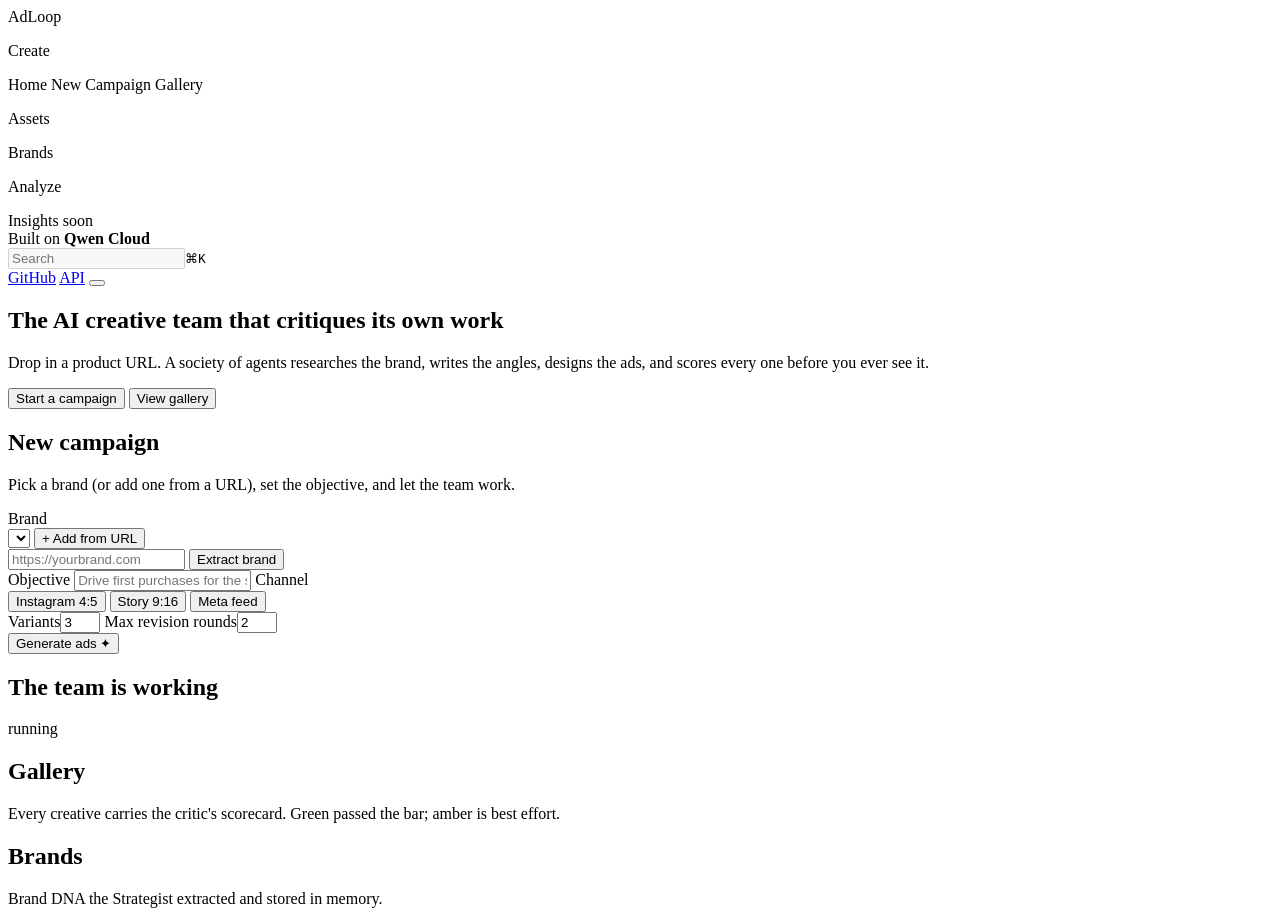
==== frontend/index.html @ 337c5b4a "AdLoop: multi-agent ad-creative society (Track 3) — initial public release Six-agent society (Strate" ====
<!doctype html>
<html lang="en" data-theme="light">
<head>
<meta charset="utf-8">
<meta name="viewport" content="width=device-width, initial-scale=1">
<title>AdLoop — the AI creative team that critiques its own work</title>
<link rel="preconnect" href="https://fonts.googleapis.com">
<link rel="preconnect" href="https://fonts.gstatic.com" crossorigin>
<link href="https://fonts.googleapis.com/css2?family=Plus+Jakarta+Sans:wght@400;500;600;700;800&family=JetBrains+Mono:wght@500&display=swap" rel="stylesheet">
<link rel="stylesheet" href="/styles.css">
</head>
<body>
<div class="app">
  <!-- Sidebar -->
  <aside class="sidebar">
    <div class="brand">
      <span class="brand-mark" aria-hidden="true"></span>
      <span class="brand-name">Ad<span class="grad">Loop</span></span>
    </div>
    <nav class="nav">
      <p class="nav-group">Create</p>
      <a class="nav-item active" data-view="home"><i data-i="home"></i>Home</a>
      <a class="nav-item" data-view="new"><i data-i="spark"></i>New Campaign</a>
      <a class="nav-item" data-view="gallery"><i data-i="grid"></i>Gallery</a>
      <p class="nav-group">Assets</p>
      <a class="nav-item" data-view="brands"><i data-i="tag"></i>Brands</a>
      <p class="nav-group">Analyze</p>
      <a class="nav-item disabled"><i data-i="chart"></i>Insights <span class="soon">soon</span></a>
    </nav>
    <div class="powered">Built on <b>Qwen&nbsp;Cloud</b></div>
  </aside>

  <!-- Main -->
  <div class="main">
    <header class="topbar">
      <div class="search"><i data-i="search"></i><input placeholder="Search" disabled><kbd>⌘K</kbd></div>
      <div class="top-actions">
        <a class="top-link" href="https://github.com/dany2048" target="_blank">GitHub</a>
        <a class="top-link" href="/docs" target="_blank">API</a>
        <button class="icon-btn" id="theme-toggle" title="Toggle theme"><i data-i="moon"></i></button>
        <span class="avatar"></span>
      </div>
    </header>

    <main class="content">
      <!-- HOME -->
      <section class="view" id="view-home">
        <h1 class="page-title">The AI creative team that <span class="grad">critiques its own work</span></h1>
        <p class="page-sub">Drop in a product URL. A society of agents researches the brand, writes the angles, designs the ads, and scores every one before you ever see it.</p>
        <div class="cards stats" id="home-stats"></div>
        <div class="home-cta">
          <button class="btn primary" data-go="new">Start a campaign</button>
          <button class="btn ghost" data-go="gallery">View gallery</button>
        </div>
        <div class="agent-row" id="agent-legend"></div>
      </section>

      <!-- NEW CAMPAIGN -->
      <section class="view hidden" id="view-new">
        <h1 class="page-title">New campaign</h1>
        <p class="page-sub">Pick a brand (or add one from a URL), set the objective, and let the team work.</p>
        <div class="panel">
          <label class="field">
            <span>Brand</span>
            <div class="brand-pick">
              <select id="brand-select"></select>
              <button class="btn ghost sm" id="add-brand-btn">+ Add from URL</button>
            </div>
          </label>
          <div class="add-brand hidden" id="add-brand-row">
            <input id="brand-url" placeholder="https://yourbrand.com">
            <button class="btn primary sm" id="extract-btn">Extract brand</button>
          </div>
          <label class="field"><span>Objective</span>
            <input id="objective" placeholder="Drive first purchases for the summer collection"></label>
          <label class="field"><span>Channel</span>
            <div class="chips" id="channel-chips">
              <button class="chip active" data-v="instagram">Instagram 4:5</button>
              <button class="chip" data-v="story">Story 9:16</button>
              <button class="chip" data-v="meta_feed">Meta feed</button>
            </div>
          </label>
          <div class="row2">
            <label class="field"><span>Variants</span><input id="n" type="number" min="1" max="4" value="3"></label>
            <label class="field"><span>Max revision rounds</span><input id="rounds" type="number" min="0" max="3" value="2"></label>
          </div>
          <button class="btn primary lg" id="generate-btn">Generate ads ✦</button>
        </div>
      </section>

      <!-- WORKING -->
      <section class="view hidden" id="view-working">
        <div class="working-head">
          <h1 class="page-title">The team is working</h1>
          <span class="status-pill" id="run-status">running</span>
        </div>
        <p class="page-sub" id="run-objective"></p>
        <div class="timeline" id="timeline"></div>
      </section>

      <!-- GALLERY -->
      <section class="view hidden" id="view-gallery">
        <h1 class="page-title">Gallery</h1>
        <p class="page-sub">Every creative carries the critic's scorecard. Green passed the bar; amber is best effort.</p>
        <div class="gallery" id="gallery"></div>
      </section>

      <!-- BRANDS -->
      <section class="view hidden" id="view-brands">
        <h1 class="page-title">Brands</h1>
        <p class="page-sub">Brand DNA the Strategist extracted and stored in memory.</p>
        <div class="cards" id="brands-list"></div>
      </section>
    </main>
  </div>
</div>
<script src="/app.js"></script>
</body>
</html>
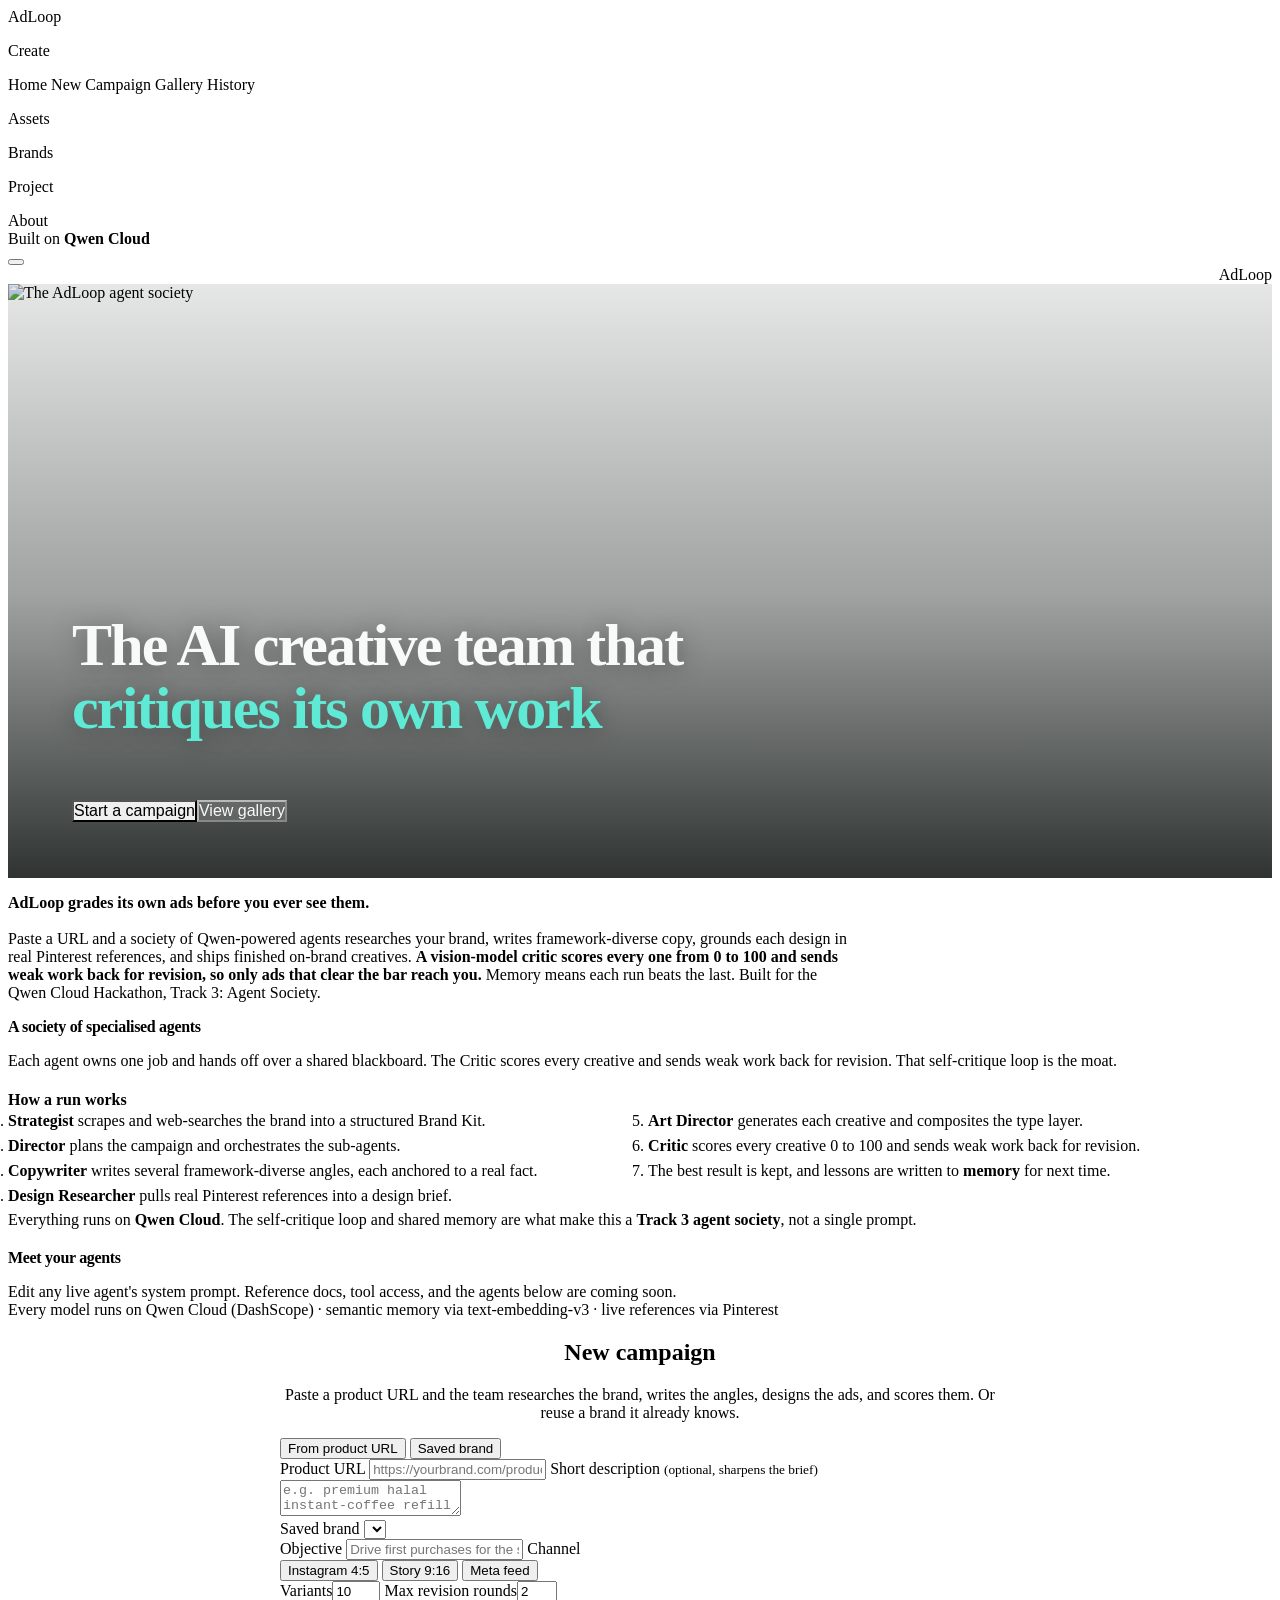
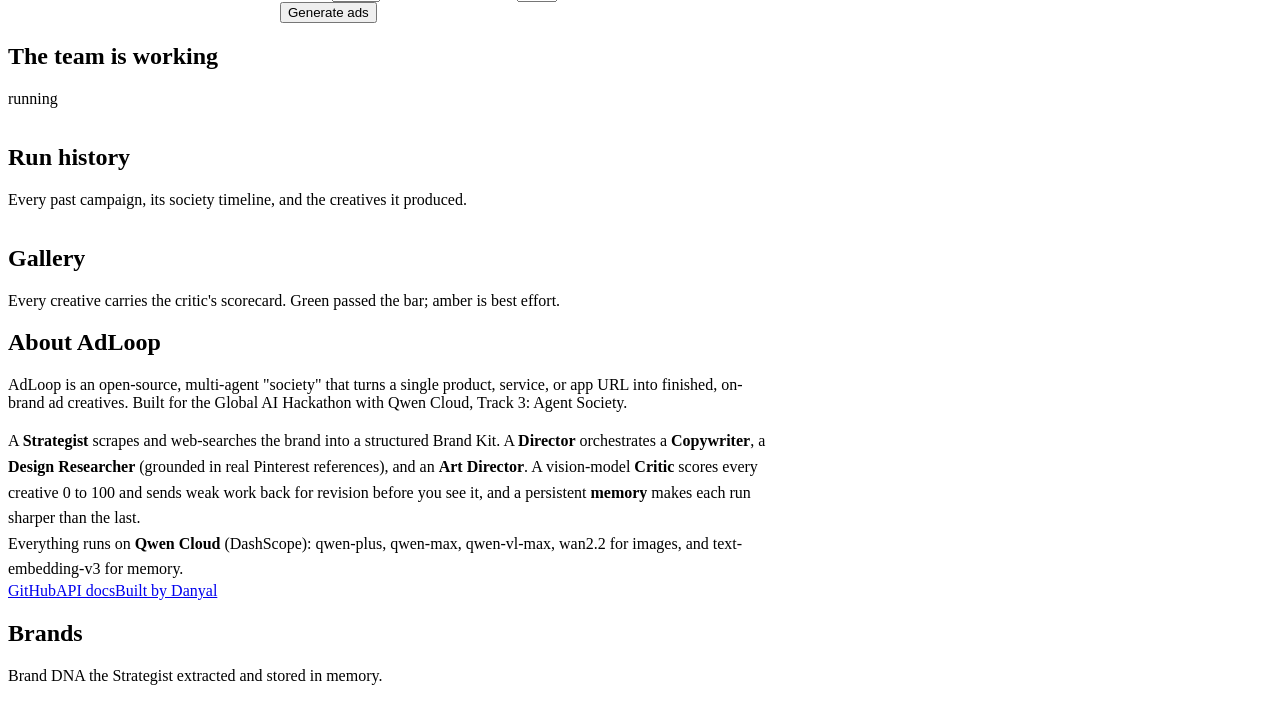
==== commit cfd9a39f: "Fix product compositing, make Director a real planning agent, add rate limits + inline results, remo" ====
--- a/frontend/index.html
+++ b/frontend/index.html
@@ -3,10 +3,10 @@
 <head>
 <meta charset="utf-8">
 <meta name="viewport" content="width=device-width, initial-scale=1">
-<title>AdLoop — the AI creative team that critiques its own work</title>
+<title>AdLoop: the AI creative team that critiques its own work</title>
 <link rel="preconnect" href="https://fonts.googleapis.com">
 <link rel="preconnect" href="https://fonts.gstatic.com" crossorigin>
-<link href="https://fonts.googleapis.com/css2?family=Plus+Jakarta+Sans:wght@400;500;600;700;800&family=JetBrains+Mono:wght@500&display=swap" rel="stylesheet">
+<link href="https://fonts.googleapis.com/css2?family=Plus+Jakarta+Sans:wght@400;500;600;700;800&family=IBM+Plex+Mono:wght@400;500;600&display=swap" rel="stylesheet">
 <link rel="stylesheet" href="/styles.css">
 </head>
 <body>
@@ -22,54 +22,253 @@
       <a class="nav-item active" data-view="home"><i data-i="home"></i>Home</a>
       <a class="nav-item" data-view="new"><i data-i="spark"></i>New Campaign</a>
       <a class="nav-item" data-view="gallery"><i data-i="grid"></i>Gallery</a>
+      <a class="nav-item" data-view="history"><i data-i="chart"></i>History</a>
       <p class="nav-group">Assets</p>
       <a class="nav-item" data-view="brands"><i data-i="tag"></i>Brands</a>
-      <p class="nav-group">Analyze</p>
-      <a class="nav-item disabled"><i data-i="chart"></i>Insights <span class="soon">soon</span></a>
+      <p class="nav-group">Project</p>
+      <a class="nav-item" data-view="about"><i data-i="tag"></i>About</a>
     </nav>
     <div class="powered">Built on <b>Qwen&nbsp;Cloud</b></div>
   </aside>
+  <div class="sidebar-backdrop" id="sidebar-backdrop"></div>
 
   <!-- Main -->
   <div class="main">
     <header class="topbar">
-      <div class="search"><i data-i="search"></i><input placeholder="Search" disabled><kbd>⌘K</kbd></div>
-      <div class="top-actions">
-        <a class="top-link" href="https://github.com/dany2048" target="_blank">GitHub</a>
-        <a class="top-link" href="/docs" target="_blank">API</a>
-        <button class="icon-btn" id="theme-toggle" title="Toggle theme"><i data-i="moon"></i></button>
-        <span class="avatar"></span>
+      <button class="menu-btn" id="menu-btn" aria-label="Open menu">
+        <span></span><span></span><span></span>
+      </button>
+      <div class="brand brand-top">
+        <span class="brand-mark" aria-hidden="true"></span>
+        <span class="brand-name">Ad<span class="grad">Loop</span></span>
       </div>
     </header>
-
     <main class="content">
       <!-- HOME -->
       <section class="view" id="view-home">
-        <h1 class="page-title">The AI creative team that <span class="grad">critiques its own work</span></h1>
-        <p class="page-sub">Drop in a product URL. A society of agents researches the brand, writes the angles, designs the ads, and scores every one before you ever see it.</p>
-        <div class="cards stats" id="home-stats"></div>
-        <div class="home-cta">
-          <button class="btn primary" data-go="new">Start a campaign</button>
-          <button class="btn ghost" data-go="gallery">View gallery</button>
-        </div>
-        <div class="agent-row" id="agent-legend"></div>
+        <section class="hero-full">
+          <img src="/hero.png?v=1" class="hero-bg" alt="The AdLoop agent society">
+          <div class="hero-scrim"></div>
+          <div class="hero-inner">
+            <h1 class="hero-title">The AI creative team that <span class="grad">critiques its own work</span></h1>
+            <div class="hero-btns">
+              <button class="btn primary xl" data-go="new">Start a campaign</button>
+              <button class="btn ghost xl" data-go="gallery">View gallery</button>
+            </div>
+          </div>
+        </section>
+        <p class="page-sub intro"><b>AdLoop grades its own ads before you ever see them.</b><br><br>Paste a URL and a society of Qwen-powered agents researches your brand, writes framework-diverse copy, grounds each design in real Pinterest references, and ships finished on-brand creatives. <b>A vision-model critic scores every one from 0 to 100 and sends weak work back for revision, so only ads that clear the bar reach you.</b> Memory means each run beats the last. Built for the Qwen Cloud Hackathon, Track 3: Agent Society.</p>
+
+        <style>
+          /* ---- home + shared view styling (consumes tokens from styles.css) ---- */
+          .intro{max-width:840px}
+          .society{margin-top:var(--sp-8)}
+          .sec-title{font-size:var(--fs-xl);font-weight:800;letter-spacing:-.02em;margin-bottom:var(--sp-1)}
+          .sec-title.mt{margin-top:var(--sp-8)}
+          .sub-title{font-size:var(--fs-base);font-weight:800;margin-bottom:var(--sp-3)}
+          .society .page-sub{margin-bottom:var(--sp-4)}
+          #tune-list{display:grid;grid-template-columns:repeat(auto-fill,minmax(310px,1fr));gap:var(--sp-4)}
+          .meta-line{font-family:var(--mono);font-size:var(--fs-2xs);color:var(--faint);margin-top:var(--sp-5)}
+
+          /* sprite idle/live motion */
+          @keyframes bob{0%,100%{transform:translateY(0)}50%{transform:translateY(-5px)}}
+          @keyframes blip{0%,100%{opacity:.4}50%{opacity:1}}
+          .tl-sprite{width:30px;height:30px;border-radius:var(--r-xs);image-rendering:pixelated;vertical-align:middle}
+
+          .jump-new{position:fixed;bottom:var(--sp-6);left:50%;transform:translateX(-50%);z-index:60;background:var(--accent);color:var(--accent-ink);border:none;font-weight:700;font-size:var(--fs-sm);padding:var(--sp-2) var(--sp-4);border-radius:var(--r-full);cursor:pointer;box-shadow:var(--shadow-lg);transition:background .15s ease}
+          .jump-new:hover{background:var(--accent-600)}
+          .jump-new.hidden{display:none}
+          .run-error{margin:var(--sp-4) 0 0;padding:var(--sp-3) var(--sp-4);border:1px solid var(--red);border-radius:var(--r-sm);background:var(--red-50);color:var(--red);font-size:var(--fs-md);font-weight:600;line-height:1.45}
+
+          /* completed-run results panel (shown inline instead of jumping to the global gallery) */
+          .run-results{margin:var(--sp-5) 0 0;padding:var(--sp-5);border:1px solid var(--accent-700);border-radius:var(--r);background:var(--accent-50);animation:rrIn .35s ease}
+          .run-results.hidden{display:none}
+          @keyframes rrIn{from{opacity:0;transform:translateY(8px)}to{opacity:1;transform:none}}
+          .rr-head{display:flex;justify-content:space-between;align-items:flex-start;gap:var(--sp-4);flex-wrap:wrap;margin-bottom:var(--sp-4)}
+          .rr-title{font-size:var(--fs-xl);font-weight:800;letter-spacing:-.02em;color:var(--text)}
+          .rr-sub{font-size:var(--fs-md);color:var(--muted);margin-top:2px}
+          .rr-sub b{color:var(--text)}
+          .rr-btns{display:flex;gap:var(--sp-2);flex-wrap:wrap}
+          .rr-grid{margin-top:0}
+          .rr-grid.masonry{columns:4}
+          @media(max-width:1100px){.rr-grid.masonry{columns:3}}
+          @media(max-width:760px){.rr-grid.masonry{columns:2}}
+
+          .history-layout{display:grid;grid-template-columns:280px minmax(0,1fr);gap:var(--sp-7);align-items:start;margin-top:var(--sp-6)}
+          @media(max-width:820px){.history-layout{grid-template-columns:1fr}}
+          #run-detail{min-width:0}
+          .run-item{border:1px solid var(--border);border-radius:var(--r-sm);padding:var(--sp-3) var(--sp-4);margin-bottom:var(--sp-2);cursor:pointer;background:var(--surface);transition:border-color .15s ease,background .15s ease}
+          .run-item:hover{border-color:var(--accent-700)}
+          .run-item.active{border-color:var(--accent-700);background:var(--accent-50)}
+
+          .modal-overlay{position:fixed;inset:0;background:rgba(8,14,12,.6);z-index:100;display:flex;align-items:flex-start;justify-content:center;padding:var(--sp-8) var(--sp-5);overflow-y:auto}
+          .modal-overlay.hidden{display:none}
+          .modal{background:var(--surface);color:var(--text);border:1px solid var(--border);border-radius:var(--r);padding:var(--sp-6);max-width:820px;width:100%;max-height:88vh;overflow-y:auto;box-shadow:var(--shadow-lg)}
+          .modal-head{display:flex;justify-content:space-between;align-items:center}
+          .modal-title{font-size:var(--fs-lg);font-weight:800}
+          .modal-x{background:none;border:none;font-size:var(--fs-xl);cursor:pointer;color:var(--muted);line-height:1;padding:var(--sp-1)}
+          .modal-x:hover{color:var(--text)}
+          .modal .page-sub{margin-bottom:var(--sp-4)}
+
+          /* full-bleed hero banner */
+          .hero-full{position:relative;margin:calc(var(--sp-7)*-1) calc(var(--sp-9)*-1) var(--sp-8);height:66vh;min-height:460px;max-height:720px;overflow:hidden}
+          .hero-bg{position:absolute;inset:0;width:100%;height:100%;object-fit:cover;display:block}
+          .hero-scrim{position:absolute;inset:0;background:linear-gradient(180deg,rgba(7,13,11,.1) 0%,rgba(7,13,11,.38) 52%,rgba(7,13,11,.84) 100%)}
+          .hero-inner{position:absolute;left:0;right:0;bottom:0;display:flex;flex-direction:column;align-items:flex-start;gap:var(--sp-6);padding:0 clamp(28px,5vw,72px) clamp(32px,5vw,56px);max-width:1000px}
+          .hero-title{color:#F7FAF9;font-weight:800;letter-spacing:-.03em;line-height:1.05;font-size:clamp(36px,5.2vw,60px);text-shadow:0 2px 24px rgba(0,0,0,.35);text-wrap:balance}
+          .hero-title .grad{color:#5EEAD4}
+          .hero-btns{display:flex;gap:var(--sp-3);flex-wrap:wrap}
+          .btn.xl{padding:var(--sp-4) var(--sp-6);font-size:var(--fs-lg);border-radius:var(--r-sm)}
+          .hero-full .btn.ghost{background:rgba(252,253,253,.14);color:#F7FAF9;border-color:rgba(252,253,253,.55);backdrop-filter:blur(6px)}
+          .hero-full .btn.ghost:hover{background:rgba(252,253,253,.24);color:#fff;border-color:#F7FAF9}
+          @media(max-width:880px){.hero-full{margin:calc(var(--sp-6)*-1) calc(var(--sp-4)*-1) var(--sp-7);height:56vh;min-height:380px}.hero-inner{gap:var(--sp-4)}}
+
+          .about-links{display:flex;gap:var(--sp-2);flex-wrap:wrap;margin-top:var(--sp-1)}
+          .about-panel{max-width:760px}
+          .about-p{font-size:var(--fs-md);line-height:1.6;margin:0}
+          .wide{max-width:760px}
+          #view-new{max-width:720px;margin:0 auto}
+          #view-new .page-title,#view-new>.page-sub{text-align:center}
+          #view-new .panel{margin-left:auto;margin-right:auto}
+
+          .gallery.masonry{display:block;columns:4;column-gap:var(--sp-4)}
+          @media(max-width:1100px){.gallery.masonry{columns:3}}
+          @media(max-width:760px){.gallery.masonry{columns:2}}
+          .g-item{position:relative;break-inside:avoid;margin-bottom:var(--sp-4);cursor:pointer;border-radius:var(--r-sm);overflow:hidden;border:1px solid var(--border);transition:box-shadow .2s ease}
+          .g-item img{width:100%;display:block}
+          .g-item:hover{box-shadow:var(--shadow-lg)}
+          .g-score{position:absolute;top:var(--sp-2);right:var(--sp-2);color:var(--status-ink);font-family:var(--mono);font-weight:600;font-size:var(--fs-xs);padding:3px 10px;border-radius:var(--r-full)}
+
+          .brands-grid{display:grid;grid-template-columns:repeat(auto-fill,minmax(320px,1fr));gap:var(--sp-4);margin-top:var(--sp-6)}
+          .brand-rich{border:1px solid var(--border);border-radius:var(--r);overflow:hidden;background:var(--surface);display:flex;flex-direction:column;box-shadow:var(--shadow-sm)}
+          .brand-img{width:100%;height:160px;object-fit:cover;border-bottom:1px solid var(--border);background:var(--surface-2)}
+          .brand-body{padding:var(--sp-4);min-width:0}
+          .brand-top{display:flex;align-items:center;gap:var(--sp-2);justify-content:space-between}
+          .brand-nm{font-weight:800;font-size:var(--fs-base);overflow-wrap:anywhere}
+          .brand-type{font-family:var(--mono);font-size:10px;font-weight:600;text-transform:uppercase;letter-spacing:.06em;padding:3px 8px;border-radius:var(--r-xs);background:var(--accent-50);color:var(--accent-700);flex:none}
+          .brand-sum{font-size:var(--fs-sm);color:var(--muted);margin-top:var(--sp-2);line-height:1.45;overflow-wrap:anywhere}
+          .brand-row{font-size:var(--fs-xs);color:var(--muted);margin-top:var(--sp-2);overflow-wrap:anywhere;line-height:1.4}
+          .brand-props{margin:var(--sp-2) 0 0;padding-left:var(--sp-4);font-size:var(--fs-xs);color:var(--muted);line-height:1.4}
+          .brand-props li{margin-bottom:3px;overflow-wrap:anywhere}
+          .brand-pal{display:flex;gap:var(--sp-2);margin-top:var(--sp-3);flex-wrap:wrap}
+          .brand-pal .sw{width:22px;height:22px;border-radius:var(--r-xs);border:1px solid var(--border)}
+
+          .tune-card{border:1px solid var(--border);border-radius:var(--r);padding:var(--sp-4);background:var(--surface);box-shadow:var(--shadow-sm)}
+          .tune-card .tc-head{display:flex;align-items:center;gap:var(--sp-2)}
+          .tune-card .tc-head img{width:38px;height:38px;image-rendering:pixelated}
+          .tune-card.locked-card{opacity:.65;border-style:dashed;box-shadow:none}
+          .tc-lock{width:38px;height:38px;border-radius:var(--r-sm);display:flex;align-items:center;justify-content:center;flex:none}
+          .tc-lock svg{width:20px;height:20px}
+          .tune-btns{display:flex;gap:var(--sp-2);flex-wrap:wrap;margin-top:var(--sp-3)}
+          .tune-btns button{font-family:var(--font);font-size:var(--fs-xs);font-weight:700;padding:var(--sp-2) var(--sp-3);border-radius:var(--r-xs);border:1px solid var(--border);background:var(--surface-2);cursor:pointer;color:var(--text);transition:border-color .15s ease,background .15s ease}
+          .tune-btns button:hover{border-color:var(--faint)}
+          .tune-btns button.locked{opacity:.45;cursor:not-allowed}
+          .tune-btns button.locked:hover{border-color:var(--border)}
+          .tune-btns button.edit{background:var(--accent);color:var(--accent-ink);border-color:var(--accent)}
+          .tune-btns button.edit:hover{background:var(--accent-600);border-color:var(--accent-600)}
+
+          .society-main{display:flex;flex-direction:column;gap:var(--sp-5);margin-top:var(--sp-2)}
+          #society-diagram{width:100%}
+          .society-explainer{width:100%}
+          .run-steps{margin:0;padding-left:var(--sp-5);columns:2;column-gap:var(--sp-9);font-size:var(--fs-md);line-height:1.55}
+          .run-steps li{color:var(--muted);margin-bottom:var(--sp-2);break-inside:avoid}
+          .run-steps li b{color:var(--text)}
+          @media(max-width:720px){.run-steps{columns:1}}
+          .qwen-note{font-size:var(--fs-sm);color:var(--muted);margin-top:var(--sp-4);line-height:1.55}
+
+          /* 2D node-graph flowchart (home + live run) */
+          .flowchart{border:1px solid var(--border);border-radius:var(--r);padding:var(--sp-3);background:var(--surface-2);background-image:radial-gradient(var(--border) 1px,transparent 1px);background-size:20px 20px}
+          .fc-svg{width:100%;max-width:1060px;height:auto;display:block;margin:0 auto;overflow:visible}
+          @media(max-width:820px){.flowchart{overflow-x:auto;-webkit-overflow-scrolling:touch}.fc-svg{min-width:680px}}
+          .fc-edge{fill:none;stroke:var(--faint);stroke-width:2;stroke-dasharray:5 6;opacity:.45}
+          .fc-edge.trunk{stroke-dasharray:none;opacity:.3}
+          .fc-edge.flowing{stroke:var(--flow);stroke-width:2.6;opacity:1;animation:edgeflow .8s linear infinite}
+          @keyframes edgeflow{to{stroke-dashoffset:-22}}
+          .fc-elabel{fill:var(--muted);font-family:var(--mono);font-size:10px;font-weight:600;text-anchor:middle}
+          .fc-pill{display:flex;align-items:center;justify-content:center;gap:6px;height:100%;font-family:var(--mono);font-size:var(--fs-xs);font-weight:600;border:1px dashed var(--border);border-radius:var(--r-sm);background:var(--surface);box-sizing:border-box}
+          .fc-pill.trigger{color:var(--amber);border-color:color-mix(in srgb,var(--amber) 50%,transparent);background:var(--amber-50)}
+          .fc-pill.trigger svg{width:13px;height:13px;flex:none}
+          .fc-node{position:relative;display:flex;align-items:center;gap:var(--sp-2);height:100%;padding:var(--sp-2) var(--sp-3);border:1px solid var(--border);border-radius:var(--r-sm);background:var(--surface);box-shadow:var(--shadow-sm);box-sizing:border-box;transition:border-color .3s ease,box-shadow .3s ease}
+          .fc-node.active{border-color:var(--c);box-shadow:0 0 0 3px color-mix(in srgb,var(--c) 24%,transparent)}
+          .fc-node.done{border-color:color-mix(in srgb,var(--c) 45%,var(--border))}
+          .fc-node.core{border-color:var(--accent);background:var(--accent-50);box-shadow:0 0 0 1px var(--accent)}
+          .fc-node.col{flex-direction:column;text-align:center;justify-content:center;gap:5px;padding:var(--sp-2)}
+          .fc-node.col .fc-name{justify-content:center}
+          .fc-node.col .fc-tools{justify-content:center}
+          .fc-node.locked{opacity:.55;border-style:dashed;box-shadow:none}
+          .fc-lockicon{color:var(--faint);line-height:0;flex:none}
+          .fc-lockicon svg{width:22px;height:22px}
+          .fc-edge.locked{opacity:.25;stroke-dasharray:3 5}
+          .fc-sprite{width:40px;height:40px;image-rendering:pixelated;flex:none}
+          .fc-node.active .fc-sprite{animation:bob 1.05s ease-in-out infinite}
+          .fc-body{flex:1;min-width:0;line-height:1.3}
+          .fc-node:not(.col) .fc-body{padding-right:var(--sp-3)}
+          .fc-name{font-weight:700;font-size:var(--fs-sm);display:flex;align-items:center;gap:6px}
+          .fc-desc{font-size:var(--fs-2xs);color:var(--muted);margin-top:1px}
+          .fc-tools{display:flex;gap:var(--sp-1);flex-wrap:wrap;margin-top:5px}
+          .fc-tool{font-family:var(--mono);font-size:9px;font-weight:500;padding:1px 6px;border-radius:var(--r-xs);background:var(--surface-2);border:1px solid var(--border);color:var(--muted);white-space:nowrap}
+          .fc-dot{width:7px;height:7px;border-radius:50%;background:var(--c);opacity:0}
+          .fc-node.active .fc-dot{opacity:1;animation:blip .9s steps(1) infinite}
+          .fc-check{position:absolute;top:6px;right:9px;color:var(--c);font-weight:800;opacity:0;transition:opacity .3s ease}
+          .fc-node.done .fc-check{opacity:1}
+          .fc-status{display:flex;align-items:center;gap:var(--sp-2);margin:var(--sp-4) auto 0;max-width:660px;padding:var(--sp-3) var(--sp-4);border:1px solid var(--border);border-radius:var(--r-sm);background:var(--surface);font-size:var(--fs-sm);box-sizing:border-box}
+          .fc-status.hidden{display:none}
+          .fc-spin{width:14px;height:14px;border:2px solid var(--border);border-top-color:var(--accent);border-radius:50%;animation:spin .7s linear infinite;flex:none}
+          @keyframes spin{to{transform:rotate(360deg)}}
+
+          .run-layout{display:flex;gap:var(--sp-5);align-items:flex-start;margin-top:var(--sp-4)}
+          .run-flow{flex:1;min-width:0}
+          .run-log{flex:0 0 340px;position:sticky;top:78px;max-height:calc(100vh - 100px);overflow-y:auto}
+          .run-log .timeline{max-width:none;margin-top:0}
+          .run-log .entry{flex-direction:column;gap:var(--sp-2);padding:var(--sp-3)}
+          .run-log .entry .who{flex:0 0 auto}
+          .run-log .entry img.thumb{width:64px;height:80px}
+          @media(max-width:900px){.run-layout{display:block}.run-log{position:static;max-height:none;margin-top:var(--sp-5)}.run-log .entry{flex-direction:row}}
+        </style>
+        <div class="society">
+          <h2 class="sec-title">A society of specialised agents</h2>
+          <p class="page-sub">Each agent owns one job and hands off over a shared blackboard. The Critic scores every creative and sends weak work back for revision. That self-critique loop is the moat.</p>
+          <div class="society-main">
+            <div id="society-diagram"></div>
+            <div class="society-explainer">
+              <h4 class="sub-title">How a run works</h4>
+              <ol class="run-steps">
+                <li><b>Strategist</b> scrapes and web-searches the brand into a structured Brand Kit.</li>
+                <li><b>Director</b> plans the campaign and orchestrates the sub-agents.</li>
+                <li><b>Copywriter</b> writes several framework-diverse angles, each anchored to a real fact.</li>
+                <li><b>Design Researcher</b> pulls real Pinterest references into a design brief.</li>
+                <li><b>Art Director</b> generates each creative and composites the type layer.</li>
+                <li><b>Critic</b> scores every creative 0 to 100 and sends weak work back for revision.</li>
+                <li>The best result is kept, and lessons are written to <b>memory</b> for next time.</li>
+              </ol>
+              <p class="qwen-note">Everything runs on <b>Qwen&nbsp;Cloud</b>. The self-critique loop and shared memory are what make this a <b>Track 3 agent society</b>, not a single prompt.</p>
+            </div>
+          </div>
+          <h3 class="sec-title mt">Meet your agents</h3>
+          <p class="page-sub">Edit any live agent's system prompt. Reference docs, tool access, and the agents below are coming soon.</p>
+          <div id="tune-list"></div>
+          <div class="meta-line">Every model runs on Qwen&nbsp;Cloud (DashScope) · semantic memory via text-embedding-v3 · live references via Pinterest</div>
+        </div>
       </section>
 
       <!-- NEW CAMPAIGN -->
       <section class="view hidden" id="view-new">
         <h1 class="page-title">New campaign</h1>
-        <p class="page-sub">Pick a brand (or add one from a URL), set the objective, and let the team work.</p>
+        <p class="page-sub">Paste a product URL and the team researches the brand, writes the angles, designs the ads, and scores them. Or reuse a brand it already knows.</p>
         <div class="panel">
-          <label class="field">
-            <span>Brand</span>
-            <div class="brand-pick">
-              <select id="brand-select"></select>
-              <button class="btn ghost sm" id="add-brand-btn">+ Add from URL</button>
-            </div>
-          </label>
-          <div class="add-brand hidden" id="add-brand-row">
-            <input id="brand-url" placeholder="https://yourbrand.com">
-            <button class="btn primary sm" id="extract-btn">Extract brand</button>
+          <div class="chips" id="mode-chips">
+            <button class="chip active" data-mode="url">From product URL</button>
+            <button class="chip" data-mode="saved">Saved brand</button>
+          </div>
+          <div id="mode-url">
+            <label class="field"><span>Product URL</span>
+              <input id="brand-url" placeholder="https://yourbrand.com/product"></label>
+            <label class="field"><span>Short description <small>(optional, sharpens the brief)</small></span>
+              <textarea id="brand-desc" rows="2" placeholder="e.g. premium halal instant-coffee refill for busy Malaysian professionals"></textarea></label>
+          </div>
+          <div id="mode-saved" class="hidden">
+            <label class="field"><span>Saved brand</span>
+              <select id="brand-select"></select></label>
           </div>
           <label class="field"><span>Objective</span>
             <input id="objective" placeholder="Drive first purchases for the summer collection"></label>
@@ -81,10 +280,10 @@
             </div>
           </label>
           <div class="row2">
-            <label class="field"><span>Variants</span><input id="n" type="number" min="1" max="4" value="3"></label>
+            <label class="field"><span>Variants</span><input id="n" type="number" min="1" max="10" value="10"></label>
             <label class="field"><span>Max revision rounds</span><input id="rounds" type="number" min="0" max="3" value="2"></label>
           </div>
-          <button class="btn primary lg" id="generate-btn">Generate ads ✦</button>
+          <button class="btn primary lg" id="generate-btn">Generate ads</button>
         </div>
       </section>
 
@@ -95,7 +294,26 @@
           <span class="status-pill" id="run-status">running</span>
         </div>
         <p class="page-sub" id="run-objective"></p>
-        <div class="timeline" id="timeline"></div>
+        <div class="run-error hidden" id="run-error" role="alert"></div>
+        <div class="run-results hidden" id="run-results"></div>
+        <div class="run-layout">
+          <div class="run-flow">
+            <div class="flowchart" id="work-flowchart"></div>
+            <div class="fc-status hidden" id="fc-status"><span class="fc-spin"></span><span id="fc-status-text"></span></div>
+          </div>
+          <div class="run-log"><div class="timeline" id="timeline"></div></div>
+        </div>
+        <button id="jump-new" class="jump-new hidden" onclick="jumpToBottom()">↓ <span id="jump-count">0</span> new</button>
+      </section>
+
+      <!-- HISTORY -->
+      <section class="view hidden" id="view-history">
+        <h1 class="page-title">Run history</h1>
+        <p class="page-sub">Every past campaign, its society timeline, and the creatives it produced.</p>
+        <div class="history-layout">
+          <div id="runs-list"></div>
+          <div id="run-detail"></div>
+        </div>
       </section>
 
       <!-- GALLERY -->
@@ -105,6 +323,21 @@
         <div class="gallery" id="gallery"></div>
       </section>
 
+      <!-- ABOUT -->
+      <section class="view hidden" id="view-about">
+        <h1 class="page-title">About AdLoop</h1>
+        <p class="page-sub wide">AdLoop is an open-source, multi-agent "society" that turns a single product, service, or app URL into finished, on-brand ad creatives. Built for the Global AI Hackathon with Qwen Cloud, Track 3: Agent Society.</p>
+        <div class="panel about-panel">
+          <p class="about-p">A <b>Strategist</b> scrapes and web-searches the brand into a structured Brand Kit. A <b>Director</b> orchestrates a <b>Copywriter</b>, a <b>Design Researcher</b> (grounded in real Pinterest references), and an <b>Art Director</b>. A vision-model <b>Critic</b> scores every creative 0 to 100 and sends weak work back for revision before you see it, and a persistent <b>memory</b> makes each run sharper than the last.</p>
+          <p class="about-p">Everything runs on <b>Qwen Cloud</b> (DashScope): qwen-plus, qwen-max, qwen-vl-max, wan2.2 for images, and text-embedding-v3 for memory.</p>
+          <div class="about-links">
+            <a class="btn ghost" href="https://github.com/dany2048" target="_blank" rel="noopener">GitHub</a>
+            <a class="btn ghost" href="/docs" target="_blank" rel="noopener">API docs</a>
+            <a class="btn ghost" href="https://www.linkedin.com/in/danyal-digital/" target="_blank" rel="noopener">Built by Danyal</a>
+          </div>
+        </div>
+      </section>
+
       <!-- BRANDS -->
       <section class="view hidden" id="view-brands">
         <h1 class="page-title">Brands</h1>
@@ -114,6 +347,22 @@
     </main>
   </div>
 </div>
+<div id="prompt-modal" class="modal-overlay hidden" onclick="if(event.target===this)closePromptModal()">
+  <div class="modal">
+    <div class="modal-head">
+      <h2 class="modal-title">Tune the agents</h2>
+      <button class="modal-x" onclick="closePromptModal()" aria-label="Close">✕</button>
+    </div>
+    <p class="page-sub">Edit any agent's system prompt live. Keep the <code>{placeholders}</code> intact. Applies to the next run.</p>
+    <div id="prompts-list"></div>
+  </div>
+</div>
+<div id="creative-modal" class="modal-overlay hidden" onclick="if(event.target===this)closeCreative()">
+  <div class="modal" style="max-width:560px">
+    <div class="modal-head"><h2 class="modal-title">Creative details</h2><button class="modal-x" onclick="closeCreative()" aria-label="Close">✕</button></div>
+    <div id="creative-body"></div>
+  </div>
+</div>
 <script src="/app.js"></script>
 </body>
 </html>
